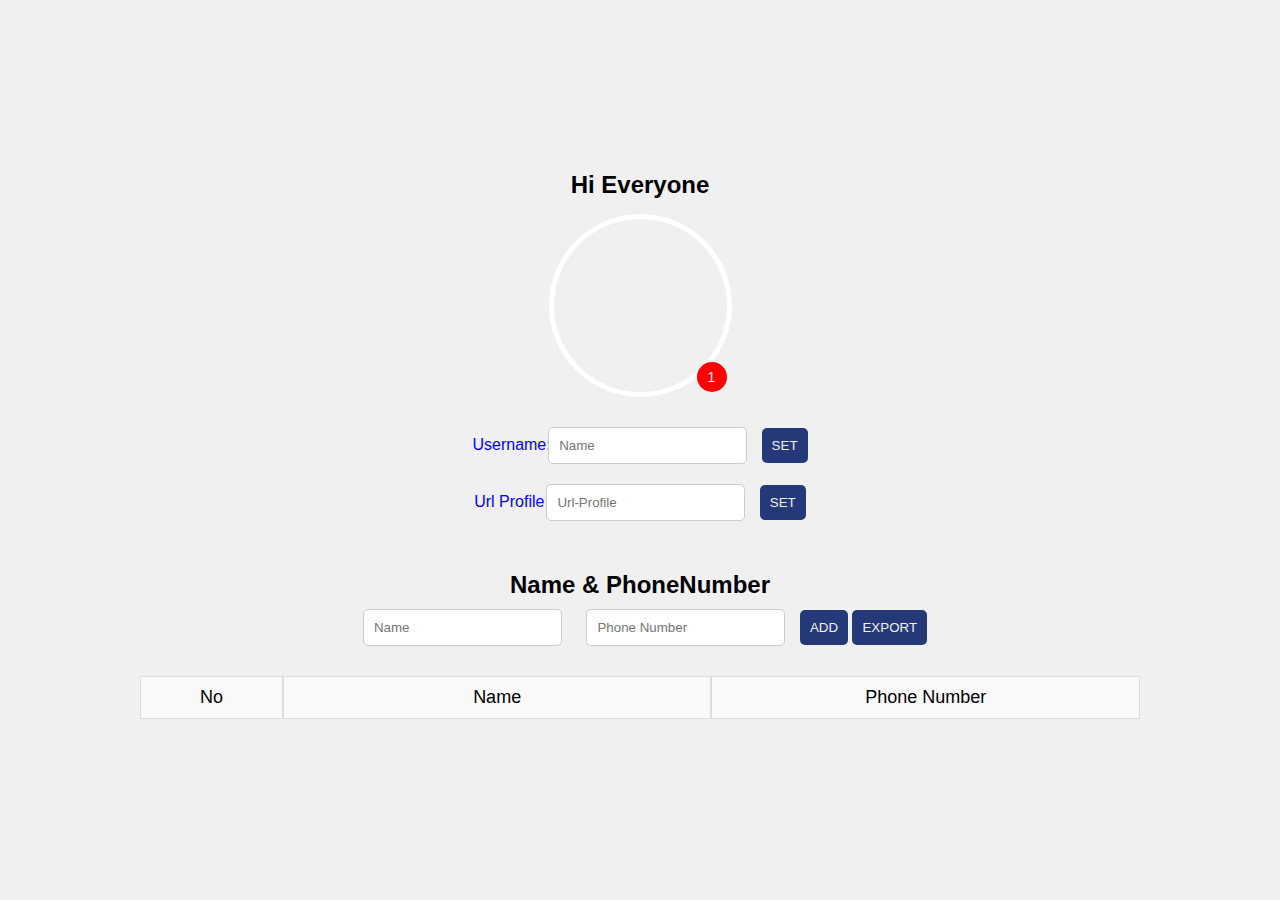
==== lab14.html @ 12ef8eaa "Add files via upload" ====
<!DOCTYPE html>
<html lang="en">
<head>
    <meta charset="UTF-8">
    <meta name="viewport" content="width=device-width, initial-scale=1.0">
    <title>My Profile</title>
    <link rel="stylesheet" href="lab14.css">
    <script src="script.js" defer></script>
</head>
<body>
    <div class="container">
        <a id="socialLink" href="https://github.com/Getting016/ITF-web-1.git" target="_blank">
            <h1 id="username" class="username">Hi Everyone</h1>
        </a>
        <div class="profile-section">
            <div class="profile" id="profile" style="background-image: url(https://creatorset.com/cdn/shop/files/preview_images/Screenshot_2024-04-24_173231_530x@2x.png?v=1713973028);">
                <p class="notification">1</p>
            </div>
            <div class="edit-section">
                <label for="input" style="color: blue; ">Username:</label>
                <input type="text" placeholder="Name" id="input" style="margin-left: -7px;">
                <button onclick="setUsername()">SET</button>
                <br>
                <label for="profileInput" style="color: blue;">Url Profile:</label>
                <input type="text" placeholder="Url-Profile" id="profileInput" style="margin-left: -7px;">
                <button onclick="setImage()">SET</button>
            </div>
        </div>

        <div class="phone-book-section">
            <h2>Name & PhoneNumber</h2>
            <input type="text" placeholder="Name" id="cellName">
            <input type="tel" placeholder="Phone Number" id="cellTel">
            <button onclick="addRow()">ADD</button>
            <button onclick="saveCSV()">EXPORT</button>
            <div class="grid-container">
                <div class="grid-item">No</div>
                <div class="grid-item" >Name</div>
                <div class="grid-item">Phone Number</div>
            </div>
            <table id="phoneBookList"></table>
        </div>
    </div>
</body>
</html>
---- lab14.css ----
* {
    margin: 0;
    padding: 0;
    box-sizing: border-box;
}

body {
    display: flex;
    justify-content: center;
    align-items: center;
    height: 100vh;
    font-family: Arial, sans-serif;
    background-color: #f0f0f0;
}

.container {
    width: 80%;
    max-width: 1000px;
    text-align: center;
}

.profile-section {
    margin-bottom: 40px;
}

.profile {
    width: 183px;
    height: 183px;
    border-radius: 50%;
    position: relative;
    background-size: cover;
    margin: 0 auto;
    border: 5px solid #fff;
}

.notification {
    position: absolute;
    bottom: 0;
    right: 0;
    width: 30px;
    height: 30px;
    background-color: red;
    color: white;
    text-align: center;
    line-height: 30px;
    border-radius: 50%;
    font-size: 14px;
}

.username {
    font-weight: bold;
    font-size: 24px;
    margin-top: 10px;
    text-decoration: none;
    color: black;
    display: inline-block;
    margin-bottom: 15px;
}

.username:hover {
    color: #1e90ff;
    text-decoration: underline;
}

.edit-section {
    margin-top: 20px;
}


.edit-section input {
    padding: 10px;
    margin: 10px;
    border-radius: 5px;
    border: 1px solid #ccc;
}

.edit-section button {
    padding: 10px;
    background-color: #253979;
    border: none;
    border-radius: 5px;
    cursor: pointer;
    transition: background-color 0.3s ease;
    color: #f0f0f0;
}

.edit-section button:hover {
    background-color: #253979;
}

.phone-book-section {
    margin-top: 40px;
}

.phone-book-section input {
    padding: 10px;
    border-radius: 5px;
    margin: 10px;
    border: 1px solid #ccc;
}

.phone-book-section button {
    padding: 10px;
    background-color: #253979;
    border: none;
    border-radius: 5px;
    cursor: pointer;
    transition: background-color 0.3s ease;
    color: #f0f0f0;
}

.phone-book-section button:hover {
    background-color:#253979;
}

.grid-container {
    display: grid;
    grid-template-columns: 1fr 3fr 3fr;
    margin: 20px 0;
}

.grid-item {
    font-size: 18px;
    padding: 10px;
    background-color: #f9f9f9;
    border: 1px solid #ddd;
}

table {
    width: 100%;
    border-collapse: collapse;
    margin-top: 20px;
}

table td {
    padding: 10px;
    border: 1px solid #ddd;
}
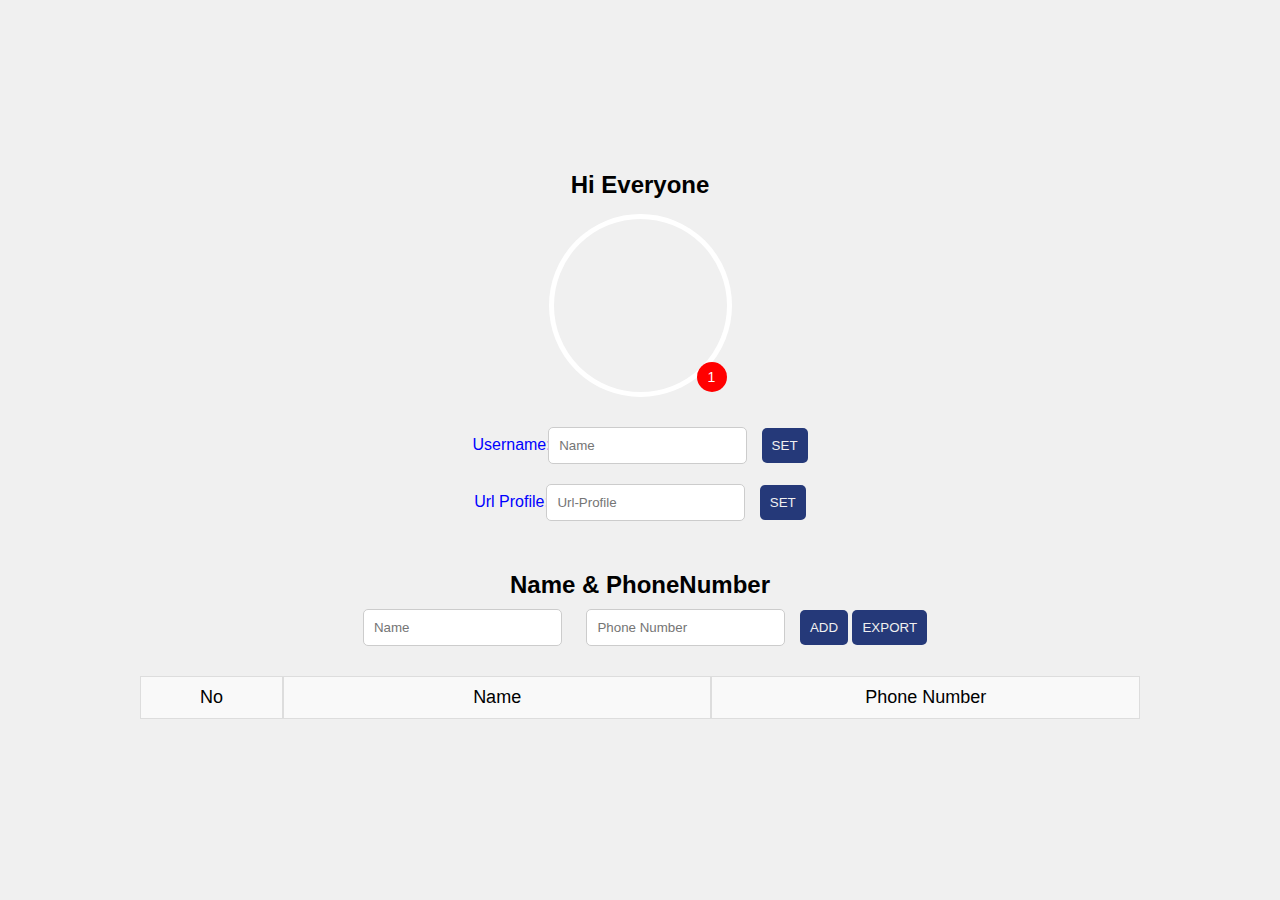
==== commit 7bc18e55: "Add files via upload" ====
--- a/lab14.html
+++ b/lab14.html
@@ -9,7 +9,7 @@
 </head>
 <body>
     <div class="container">
-        <a id="socialLink" href="https://github.com/Getting016/ITF-web-1.git" target="_blank">
+        <a id="socialLink" href="https://github.com/Getting016/ITF-web13-14.git" target="_blank">
             <h1 id="username" class="username">Hi Everyone</h1>
         </a>
         <div class="profile-section">
